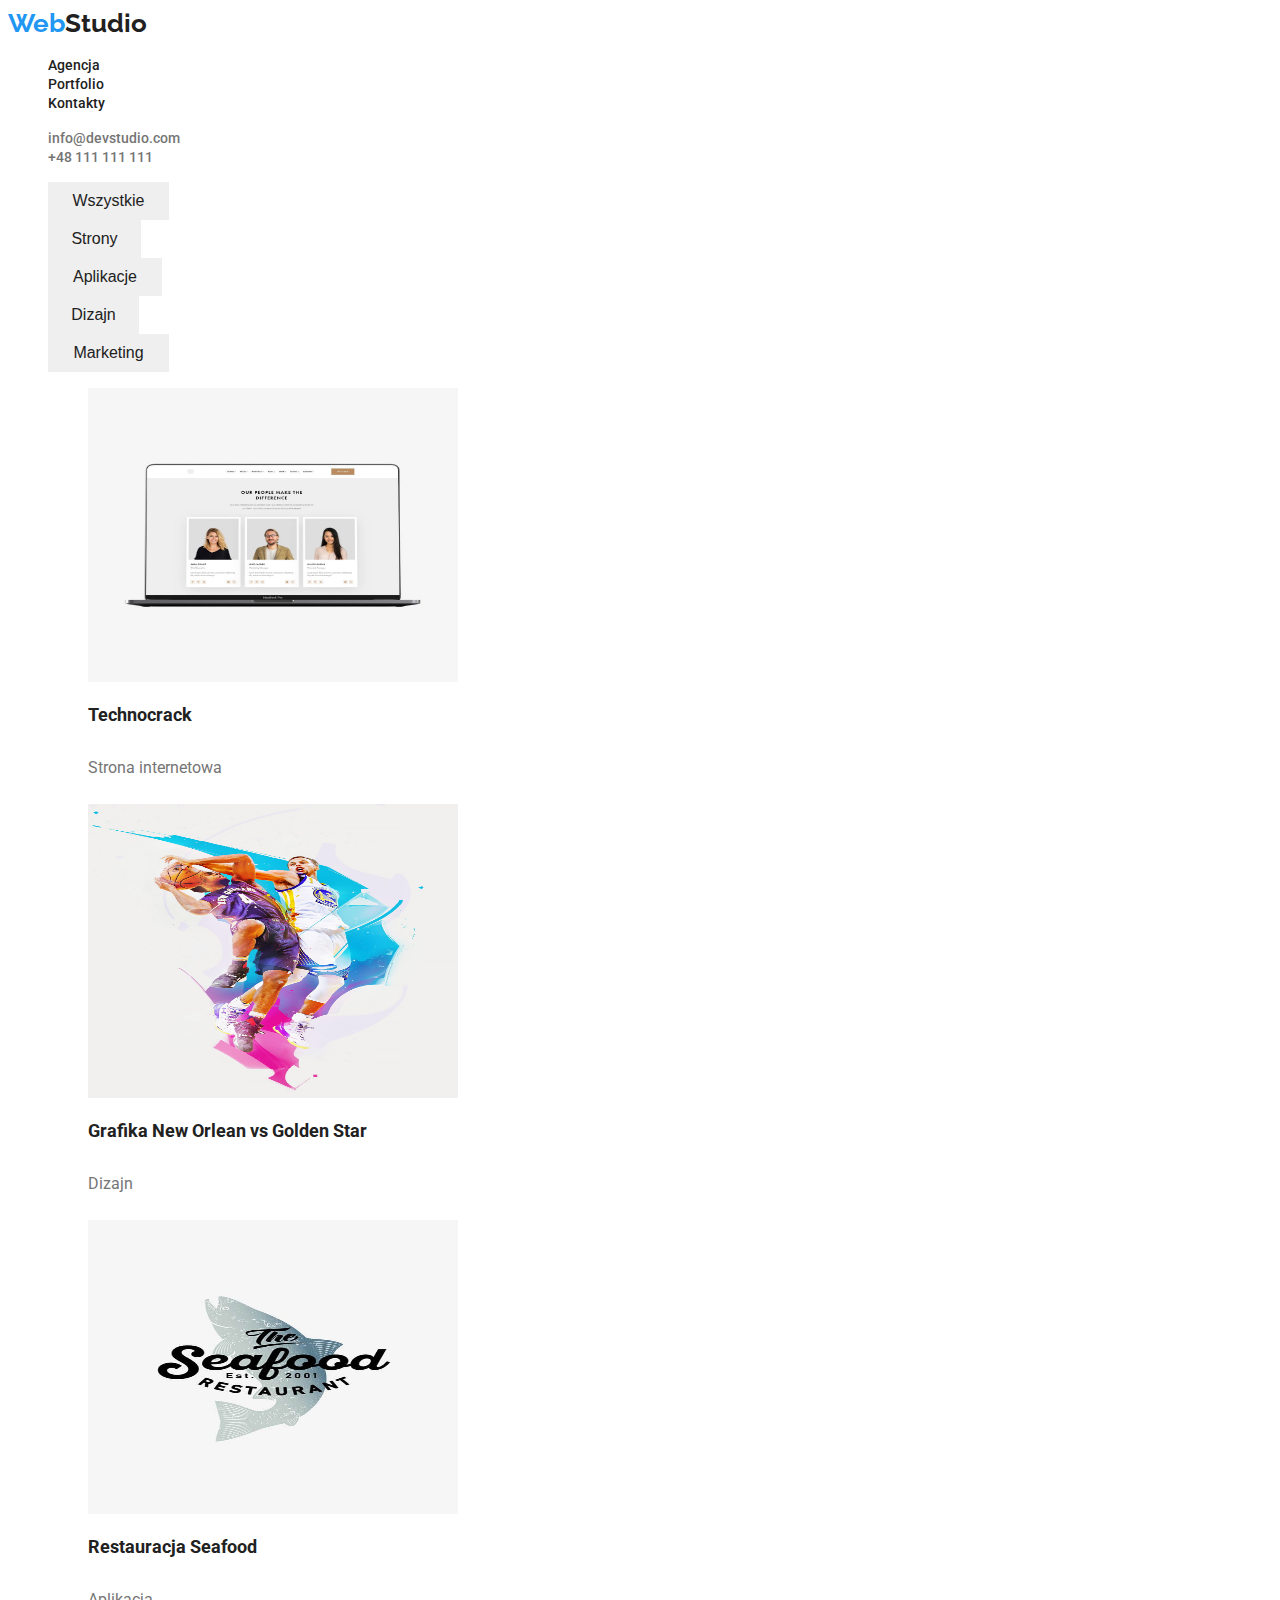
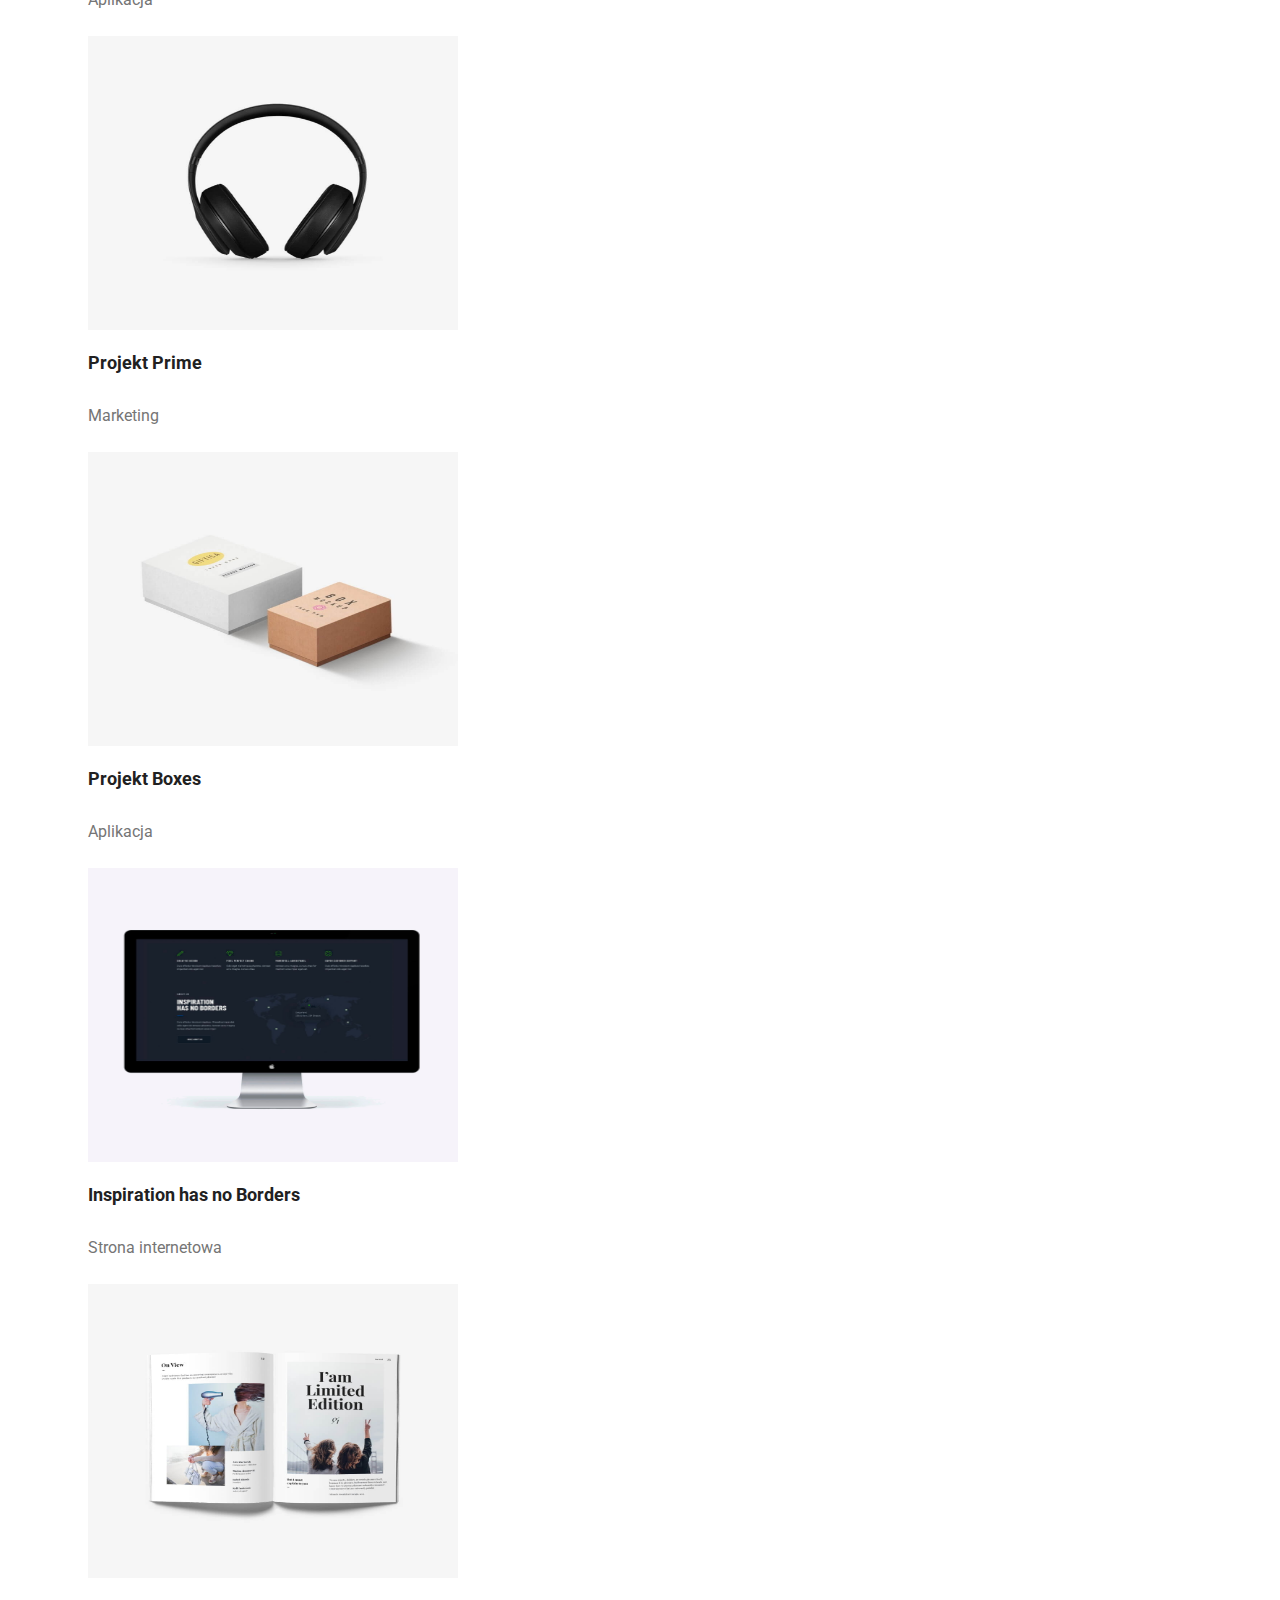
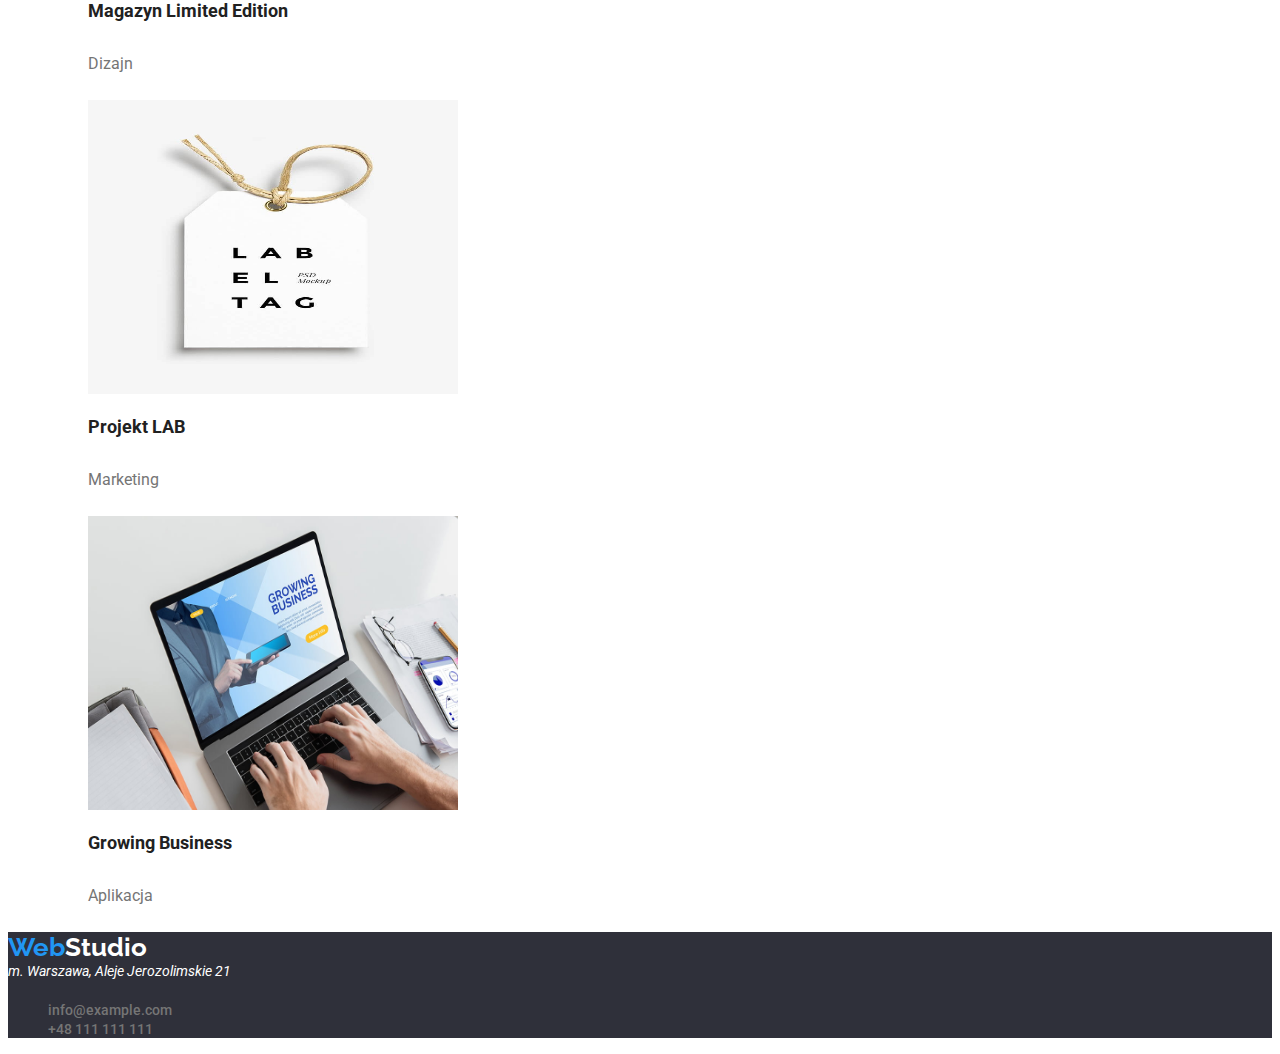
==== portfolio.html @ 87ef191b "Upgrade" ====
<!DOCTYPE html>
<html lang="pl">
  <head>
    <meta charset="UTF-8" />
    <meta http-equiv="X-UA-Compatible" content="IE=edge" />
    <meta name="viewport" content="width=device-width, initial-scale=1.0" />
    <title>Portfolio</title>
    <link rel="stylesheet" href="./css/styles.css" />
    <link rel="preconnect" href="https://fonts.googleapis.com" />
    <link rel="preconnect" href="https://fonts.gstatic.com" crossorigin />
    <link
      href="https://fonts.googleapis.com/css2?family=Raleway:wght@700&family=Roboto:wght@400;500;700;900&display=swap"
      rel="stylesheet"
    />
  </head>
  <body>
    <header>
      <a class="logo" href="/"><span class="highlight">Web</span>Studio</a>
      <nav>
        <ul>
          <li>
            <a class="header-links" href="index.html">Agencja</a>
          </li>
          <li>
            <a class="header-links" href="portfolio.html">Portfolio</a>
          </li>
          <li><a class="header-links">Kontakty</a></li>
        </ul>
      </nav>
      <div>
        <ul>
          <li>
            <a class="contacts" href="mailto:info@devstudio.com"
              >info@devstudio.com</a
            >
          </li>
          <li>
            <a class="contacts" href="tel:+48111111111">+48 111 111 111</a>
          </li>
        </ul>
      </div>
    </header>
    <main>
      <div>
        <ul>
          <li>
            <button type="button" class="button-type-1">Wszystkie</button>
          </li>
          <li>
            <button type="button" class="button-type-2">Strony</button>
          </li>
          <li>
            <button type="button" class="button-type-3">Aplikacje</button>
          </li>
          <li>
            <button type="button" class="button-type-4">Dizajn</button>
          </li>
          <li>
            <button type="button" class="button-type-5">Marketing</button>
          </li>
        </ul>
      </div>
      <div>
        <ul>
          <li>
            <figure>
              <img
                src="images/photo2-1.jpg"
                alt="Przedstawienie pracowników"
                width="370"
                height="294"
              />
              <figcaption>
                <p class="images-description-main">Technocrack</p>
                <p class="content-keyword">Strona internetowa</p>
              </figcaption>
            </figure>
          </li>
          <li>
            <figure>
              <img
                src="images/photo2-2.jpg"
                alt="Koszykarze walczący o piłkę"
                width="370"
                height="294"
              />
              <figcaption>
                <p class="images-description-main">
                  Grafika New Orlean vs Golden Star
                </p>

                <p class="content-keyword">Dizajn</p>
              </figcaption>
            </figure>
          </li>
          <li>
            <figure>
              <img
                src="images/photo2-3.jpg"
                alt="Logo Restauracji"
                width="370"
                height="294"
              />
              <figcaption>
                <p class="images-description-main">Restauracja Seafood</p>
                <p class="content-keyword">Aplikacja</p>
              </figcaption>
            </figure>
          </li>
          <li>
            <figure>
              <img
                src="images/photo2-4.jpg"
                alt="Słuchawki nauszne"
                width="370"
                height="294"
              />
              <figcaption>
                <p class="images-description-main">Projekt Prime</p>
                <p class="content-keyword">Marketing</p>
              </figcaption>
            </figure>
          </li>
          <li>
            <figure>
              <img
                src="images/photo2-5.jpg"
                alt="Dwa pudełka różnej wielkości"
                width="370"
                height="294"
              />
              <figcaption>
                <p class="images-description-main">Projekt Boxes</p>
                <p class="content-keyword">Aplikacja</p>
              </figcaption>
            </figure>
          </li>
          <li>
            <figure>
              <img
                src="images/photo2-6.jpg"
                alt="Monitor przedstawiający aplikację"
                width="370"
                height="294"
              />
              <figcaption>
                <p class="images-description-main">
                  Inspiration has no Borders
                </p>
                <p class="content-keyword">Strona internetowa</p>
              </figcaption>
            </figure>
          </li>
          <li>
            <figure>
              <img
                src="images/photo2-7.jpg"
                alt="Strony czasopisma"
                width="370"
                height="294"
              />
              <figcaption>
                <p class="images-description-main">Magazyn Limited Edition</p>
                <p class="content-keyword">Dizajn</p>
              </figcaption>
            </figure>
          </li>
          <li>
            <figure>
              <img
                src="images/photo2-8.jpg"
                alt="Biały brelok z napisem"
                width="370"
                height="294"
              />
              <figcaption>
                <p class="images-description-main">Projekt LAB</p>
                <p class="content-keyword">Marketing</p>
              </figcaption>
            </figure>
          </li>
          <li>
            <figure>
              <img
                src="images/photo2-9.jpg"
                alt="Laptop przedstawiający aplikację biznesową"
                width="370"
                height="294"
              />
              <figcaption>
                <p class="images-description-main">Growing Business</p>
                <p class="content-keyword">Aplikacja</p>
              </figcaption>
            </figure>
          </li>
        </ul>
      </div>
    </main>
    <footer>
      <a class="logo" href="/"
        ><span class="highlight">Web</span
        ><span class="footer-color">Studio</span></a
      >
      <address>m. Warszawa, Aleje Jerozolimskie 21</address>
      <div>
        <ul>
          <li>
            <a class="contacts" href="mailto:info@example.com"
              >info@example.com</a
            >
          </li>
          <li>
            <a class="contacts" href="tel:+48111111111">+48 111 111 111</a>
          </li>
        </ul>
      </div>
    </footer>
  </body>
</html>
---- css/styles.css ----
.contacts {
  text-decoration: none;
  color: var(--description-color);
  width: 135px;
  height: 16;
  font-weight: 500;
  font-size: 14px;
}

.contacts:hover,
.contacts:active,
.contacts:focus {
  color: var(--active-color);
}

body {
  font-family: "Raleway", sans-serif;
  font-family: "Roboto", sans-serif;
  color: var(--brand-color, black);
  background: var(--second-color, white);
}

.logo {
  text-decoration: none;
  font-family: "Raleway", sans-serif;
  line-height: 1.2;
  color: var(--brand-color, black);
  font-weight: 700;
  font-size: 26px;
}

.highlight {
  color: var(--active-color);
}

.header-links {
  text-decoration: none;
  color: var(--brand-color, black);
  width: 53px;
  height: 16px;
  font-weight: 500;
  font-size: 14px;
}

.header-links:hover,
.header-links:focus,
.header-links:active {
  color: var(--active-color);
}

footer {
  background-color: var(--second-background-color);
}

.footer-color {
  color: var(--second-color, white);
}

address {
  color: var(--second-color, white);
}

button {
  cursor: pointer;
  height: 38px;
  color: var(--brand-color, black);
  border: var(--third-background-color);
  font-weight: 500;
  font-size: 16px;

  letter-spacing: 3%;
  font-style: medium;
}

button:hover,
button:active,
button:focus {
  color: var(--second-color, white);
  background-color: var(--active-color);
}

address {
  width: 246px;
  height: 21px;
  font-weight: 400;
  font-size: 14px;
}

.images-description-main {
  width: 322px;
  height: 36px;
  font-weight: 700;
  font-size: 18px;
}

.content-keyword {
  color: var(--description-color);
  width: 322px;
  height: 30px;
  font-weight: 400;
  font-size: 16px;
}

.button-type-1 {
  width: 121px;
}

.button-type-2 {
  width: 93px;
}

.button-type-3 {
  width: 114px;
}

.button-type-4 {
  width: 91px;
}

.button-type-5 {
  width: 121px;
}

section {
  background-color: var(--second-background-color);
  width: 1600px;
  height: 600px;
}

.title-page {
  color: var(--second-color, white);
  width: 696px;
  height: 120px;
  font-weight: 900;
  font-size: 44px;
}

.button-main-page {
  background-color: var(--active-color);
  width: 200px;
  height: 50px;
}

.style-button-main-page {
  color: var(--second-color, white);
  width: 117px;
  height: 30px;
  font-weight: 700;
  font-size: 16px;
}

.title-profile {
  width: 270px;
  height: 16px;
  font-weight: 700;
  color: var(--brand-color, black);
  font-size: 14px;
}

.profile-content {
  width: 270px;
  height: 75px;
  font-weight: 400;
  color: var(--description-color);
  font-size: 14px;
}

.about-us {
  font-size: 36px;
  font-weight: 700;
}

.our-team {
  font-size: 36px;
  font-weight: 700;
}

.workers {
  background-color: var(--third-background-color);
}

.first-name {
  width: 72px;
  height: 19px;
  font-size: 16px;
  font-weight: 500;
}

.proffesion {
  font-size: 16px;
  font-weight: 400;
  color: var(--description-color);
}

:root {
  --brand-color: #212121;
  --second-color: #ffffff;
  --active-color: #2196f3;
  --description-color: #757575;
  --second-background-color: #2f303a;
  --third-background-color: #f5f4fa;
}

ul {
  list-style-type: none;
}
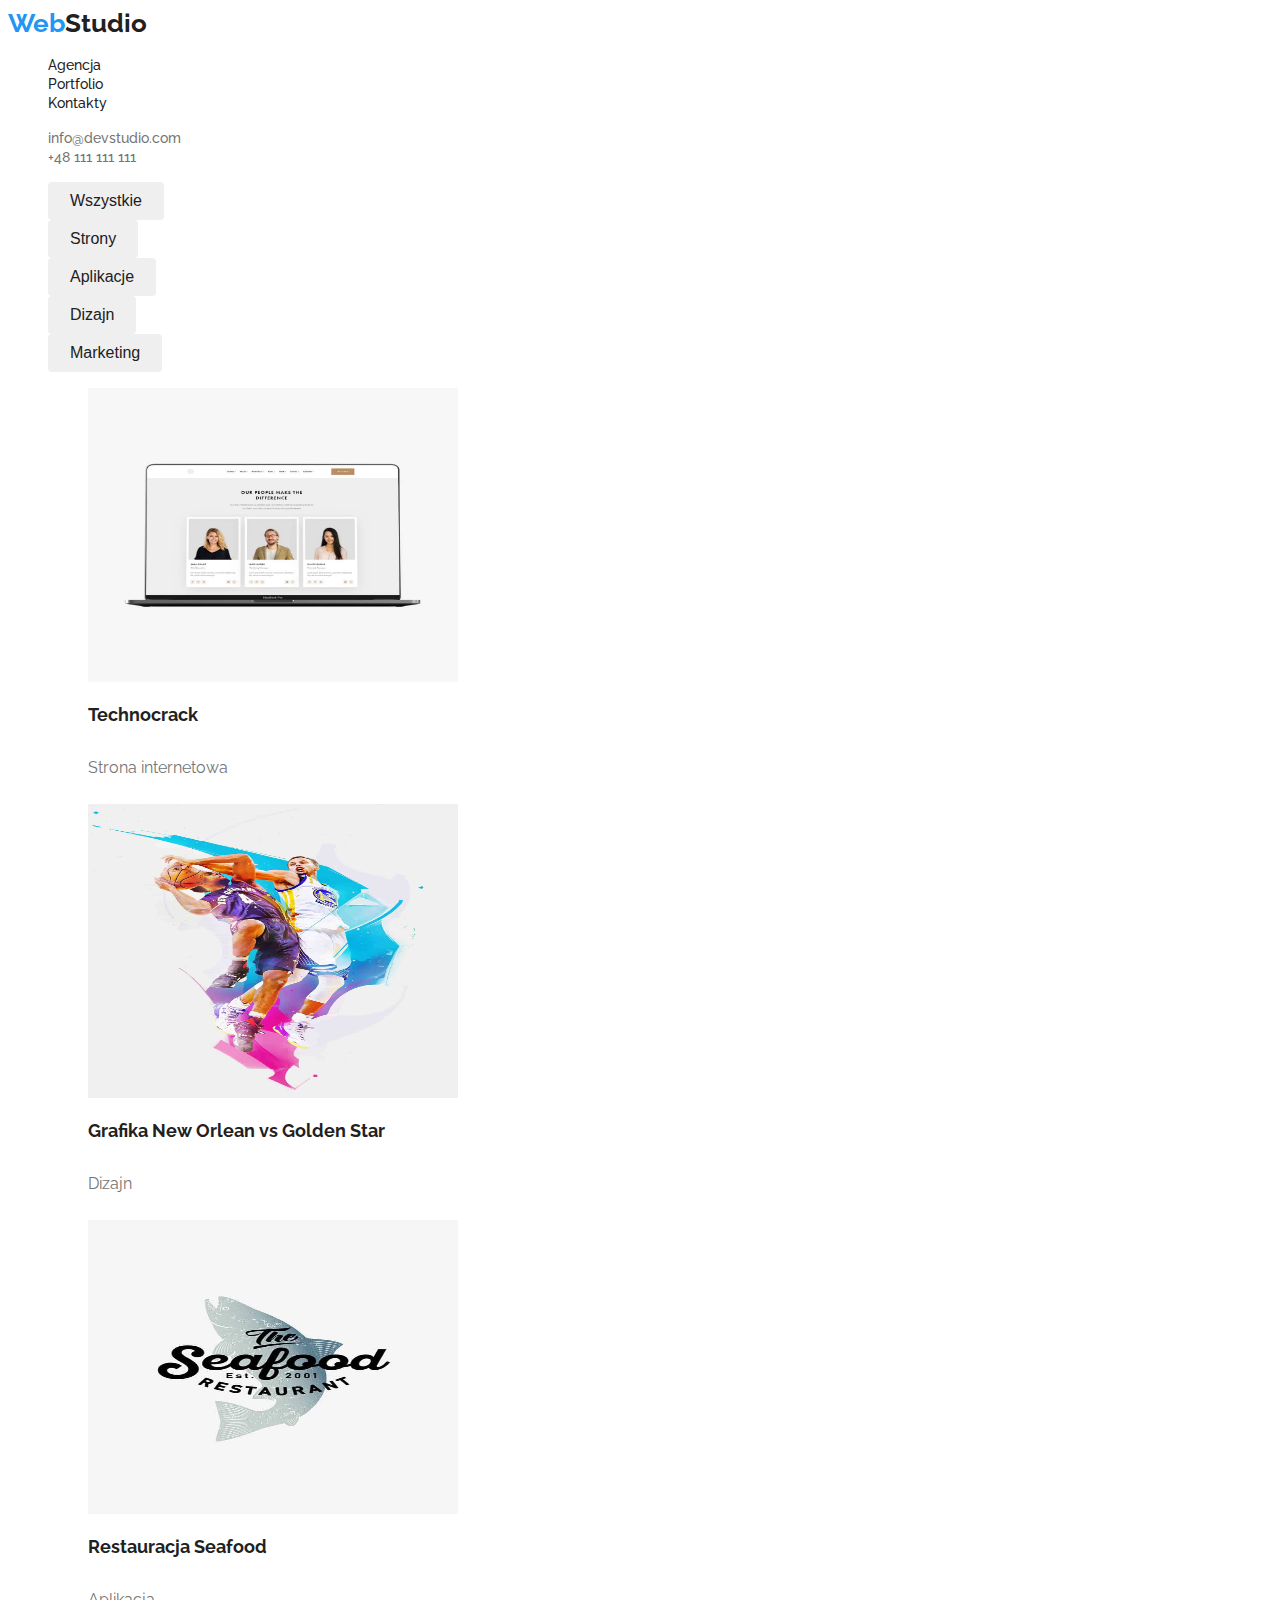
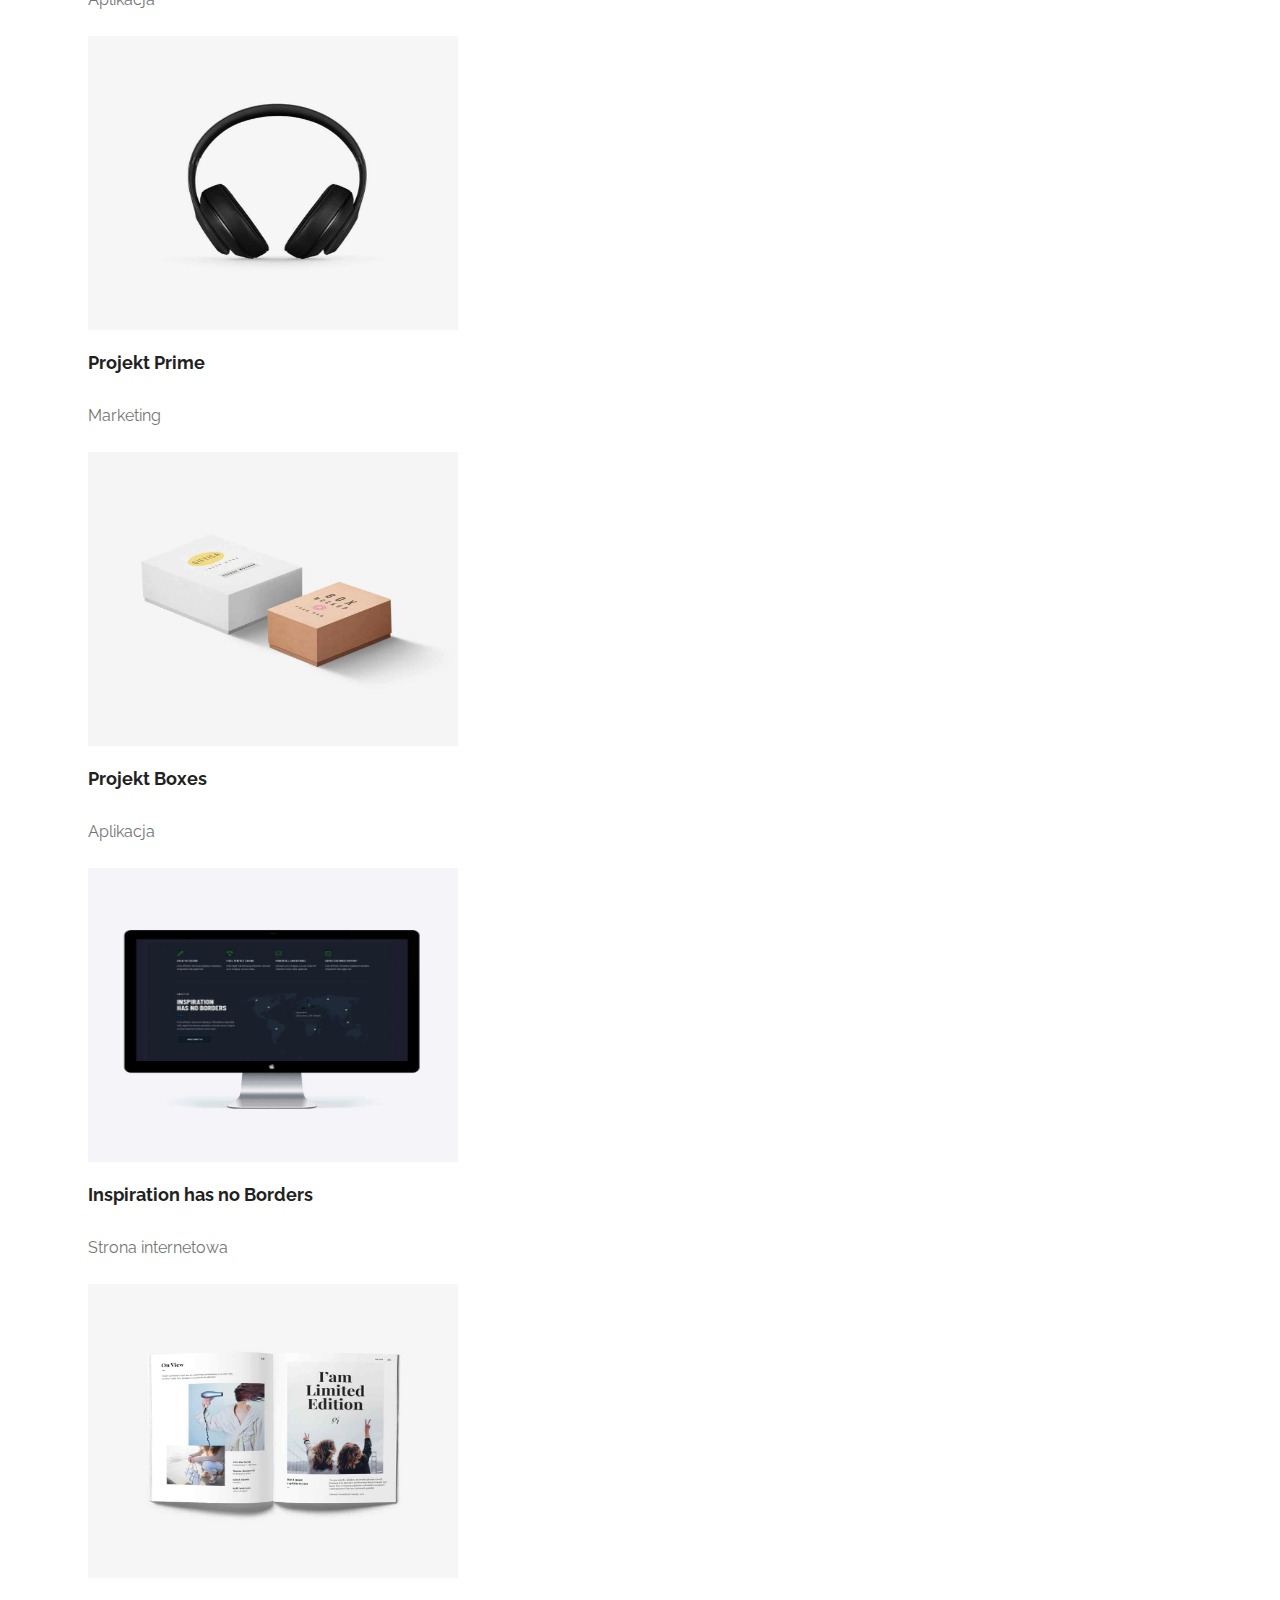
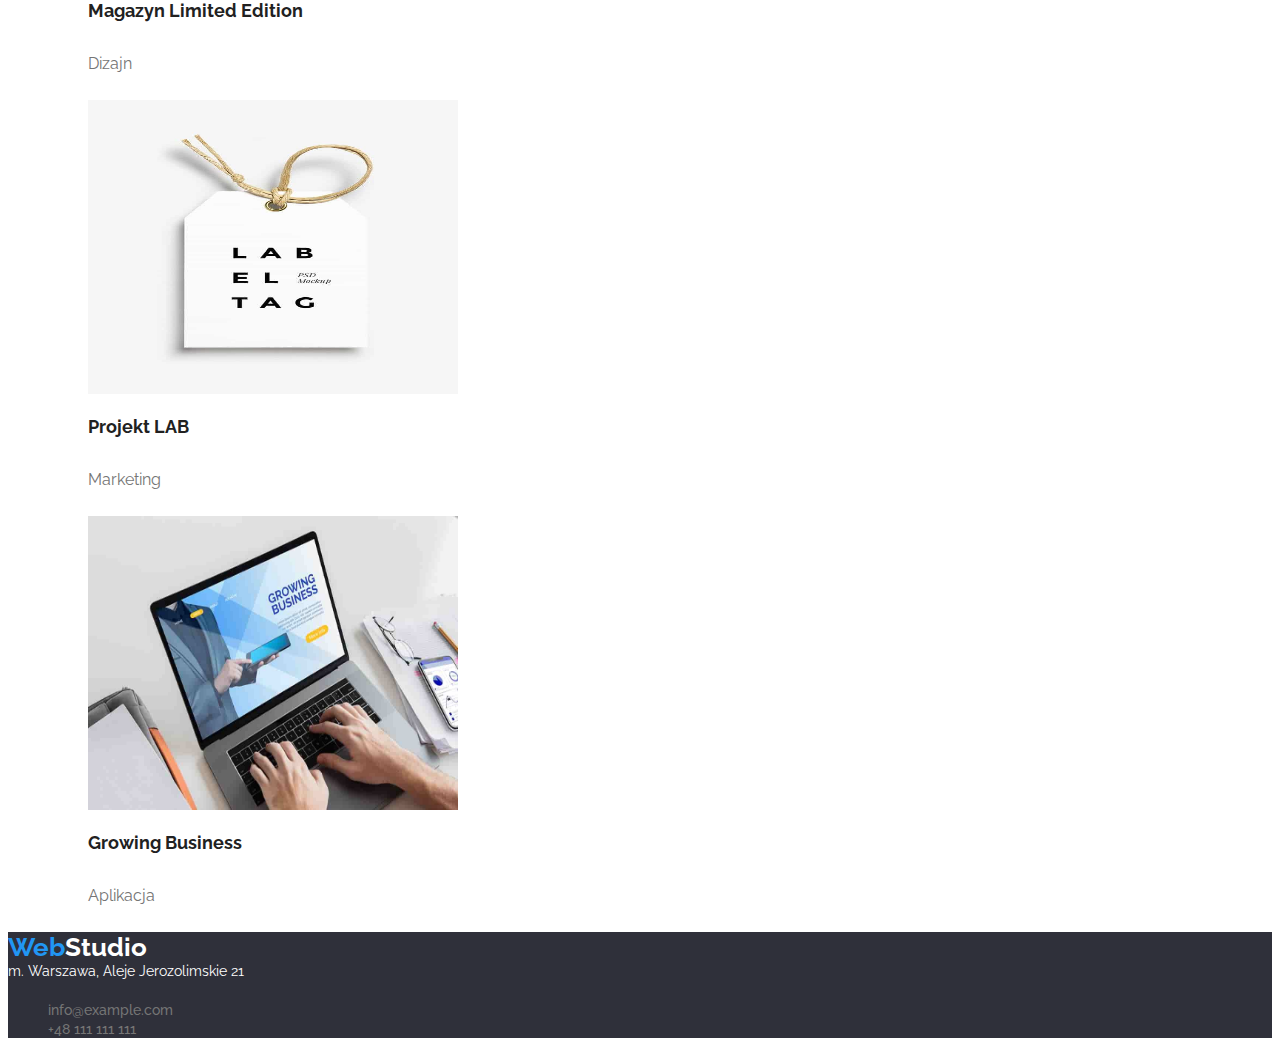
==== commit 70a16f0b: "Poprawiona praca" ====
--- a/portfolio.html
+++ b/portfolio.html
@@ -17,7 +17,7 @@
     <header>
       <a class="logo" href="/"><span class="highlight">Web</span>Studio</a>
       <nav>
-        <ul>
+        <ul class="none-decoration-ul">
           <li>
             <a class="header-links" href="index.html">Agencja</a>
           </li>
@@ -28,7 +28,7 @@
         </ul>
       </nav>
       <div>
-        <ul>
+        <ul class="none-decoration-ul">
           <li>
             <a class="contacts" href="mailto:info@devstudio.com"
               >info@devstudio.com</a
@@ -42,26 +42,36 @@
     </header>
     <main>
       <div>
-        <ul>
-          <li>
-            <button type="button" class="button-type-1">Wszystkie</button>
-          </li>
-          <li>
-            <button type="button" class="button-type-2">Strony</button>
-          </li>
-          <li>
-            <button type="button" class="button-type-3">Aplikacje</button>
-          </li>
-          <li>
-            <button type="button" class="button-type-4">Dizajn</button>
-          </li>
-          <li>
-            <button type="button" class="button-type-5">Marketing</button>
-          </li>
-        </ul>
-      </div>
-      <div>
-        <ul>
+        <ul class="none-decoration-ul">
+          <li>
+            <button type="button" class="portfolio-button">
+              <span class="text-decoration">Wszystkie</span>
+            </button>
+          </li>
+          <li>
+            <button type="button" class="portfolio-button">
+              <span class="text-decoration">Strony</span>
+            </button>
+          </li>
+          <li>
+            <button type="button" class="portfolio-button">
+              <span class="text-decoration">Aplikacje</span>
+            </button>
+          </li>
+          <li>
+            <button type="button" class="portfolio-button">
+              <span class="text-decoration">Dizajn</span>
+            </button>
+          </li>
+          <li>
+            <button type="button" class="portfolio-button">
+              <span class="text-decoration">Marketing</span>
+            </button>
+          </li>
+        </ul>
+      </div>
+      <div>
+        <ul class="none-decoration-ul">
           <li>
             <figure>
               <img
@@ -196,14 +206,14 @@
         </ul>
       </div>
     </main>
-    <footer>
+    <footer class="footer">
       <a class="logo" href="/"
         ><span class="highlight">Web</span
         ><span class="footer-color">Studio</span></a
       >
-      <address>m. Warszawa, Aleje Jerozolimskie 21</address>
-      <div>
-        <ul>
+      <address class="address">m. Warszawa, Aleje Jerozolimskie 21</address>
+      <div>
+        <ul class="none-decoration-ul">
           <li>
             <a class="contacts" href="mailto:info@example.com"
               >info@example.com</a
--- a/css/styles.css
+++ b/css/styles.css
@@ -14,8 +14,8 @@
 }
 
 body {
-  font-family: "Raleway", sans-serif;
-  font-family: "Roboto", sans-serif;
+  font-family: "Robot", "Raleway", sans-serif;
+
   color: var(--brand-color, black);
   background: var(--second-color, white);
 }
@@ -48,7 +48,7 @@
   color: var(--active-color);
 }
 
-footer {
+.footer {
   background-color: var(--second-background-color);
 }
 
@@ -56,20 +56,8 @@
   color: var(--second-color, white);
 }
 
-address {
-  color: var(--second-color, white);
-}
-
-button {
-  cursor: pointer;
-  height: 38px;
-  color: var(--brand-color, black);
-  border: var(--third-background-color);
-  font-weight: 500;
-  font-size: 16px;
-
-  letter-spacing: 3%;
-  font-style: medium;
+.address {
+  color: var(--second-color, white);
 }
 
 button:hover,
@@ -79,10 +67,11 @@
   background-color: var(--active-color);
 }
 
-address {
+.address {
+  font-style: normal;
   width: 246px;
   height: 21px;
-  font-weight: 400;
+
   font-size: 14px;
 }
 
@@ -97,31 +86,24 @@
   color: var(--description-color);
   width: 322px;
   height: 30px;
-  font-weight: 400;
-  font-size: 16px;
-}
-
-.button-type-1 {
-  width: 121px;
-}
-
-.button-type-2 {
-  width: 93px;
-}
-
-.button-type-3 {
-  width: 114px;
-}
-
-.button-type-4 {
-  width: 91px;
-}
-
-.button-type-5 {
-  width: 121px;
-}
-
-section {
+
+  font-size: 16px;
+}
+
+.portfolio-button {
+  padding: 6px 22px;
+  border-radius: 4px;
+  cursor: pointer;
+  height: 38px;
+  color: var(--brand-color, black);
+  border: var(--third-background-color);
+  font-weight: 500;
+  font-size: 16px;
+
+  letter-spacing: 3%;
+}
+
+.main-title-web {
   background-color: var(--second-background-color);
   width: 1600px;
   height: 600px;
@@ -139,6 +121,14 @@
   background-color: var(--active-color);
   width: 200px;
   height: 50px;
+  cursor: pointer;
+  height: 38px;
+  color: var(--brand-color, black);
+  border: var(--third-background-color);
+  font-weight: 500;
+  font-size: 16px;
+
+  letter-spacing: 3%;
 }
 
 .style-button-main-page {
@@ -160,7 +150,7 @@
 .profile-content {
   width: 270px;
   height: 75px;
-  font-weight: 400;
+
   color: var(--description-color);
   font-size: 14px;
 }
@@ -188,7 +178,7 @@
 
 .proffesion {
   font-size: 16px;
-  font-weight: 400;
+
   color: var(--description-color);
 }
 
@@ -201,6 +191,13 @@
   --third-background-color: #f5f4fa;
 }
 
-ul {
+.none-decoration-ul {
   list-style-type: none;
 }
+
+.text-decoration {
+  width: 77px;
+  height: 26px;
+  font-weight: 500;
+  font-size: 16px;
+}
